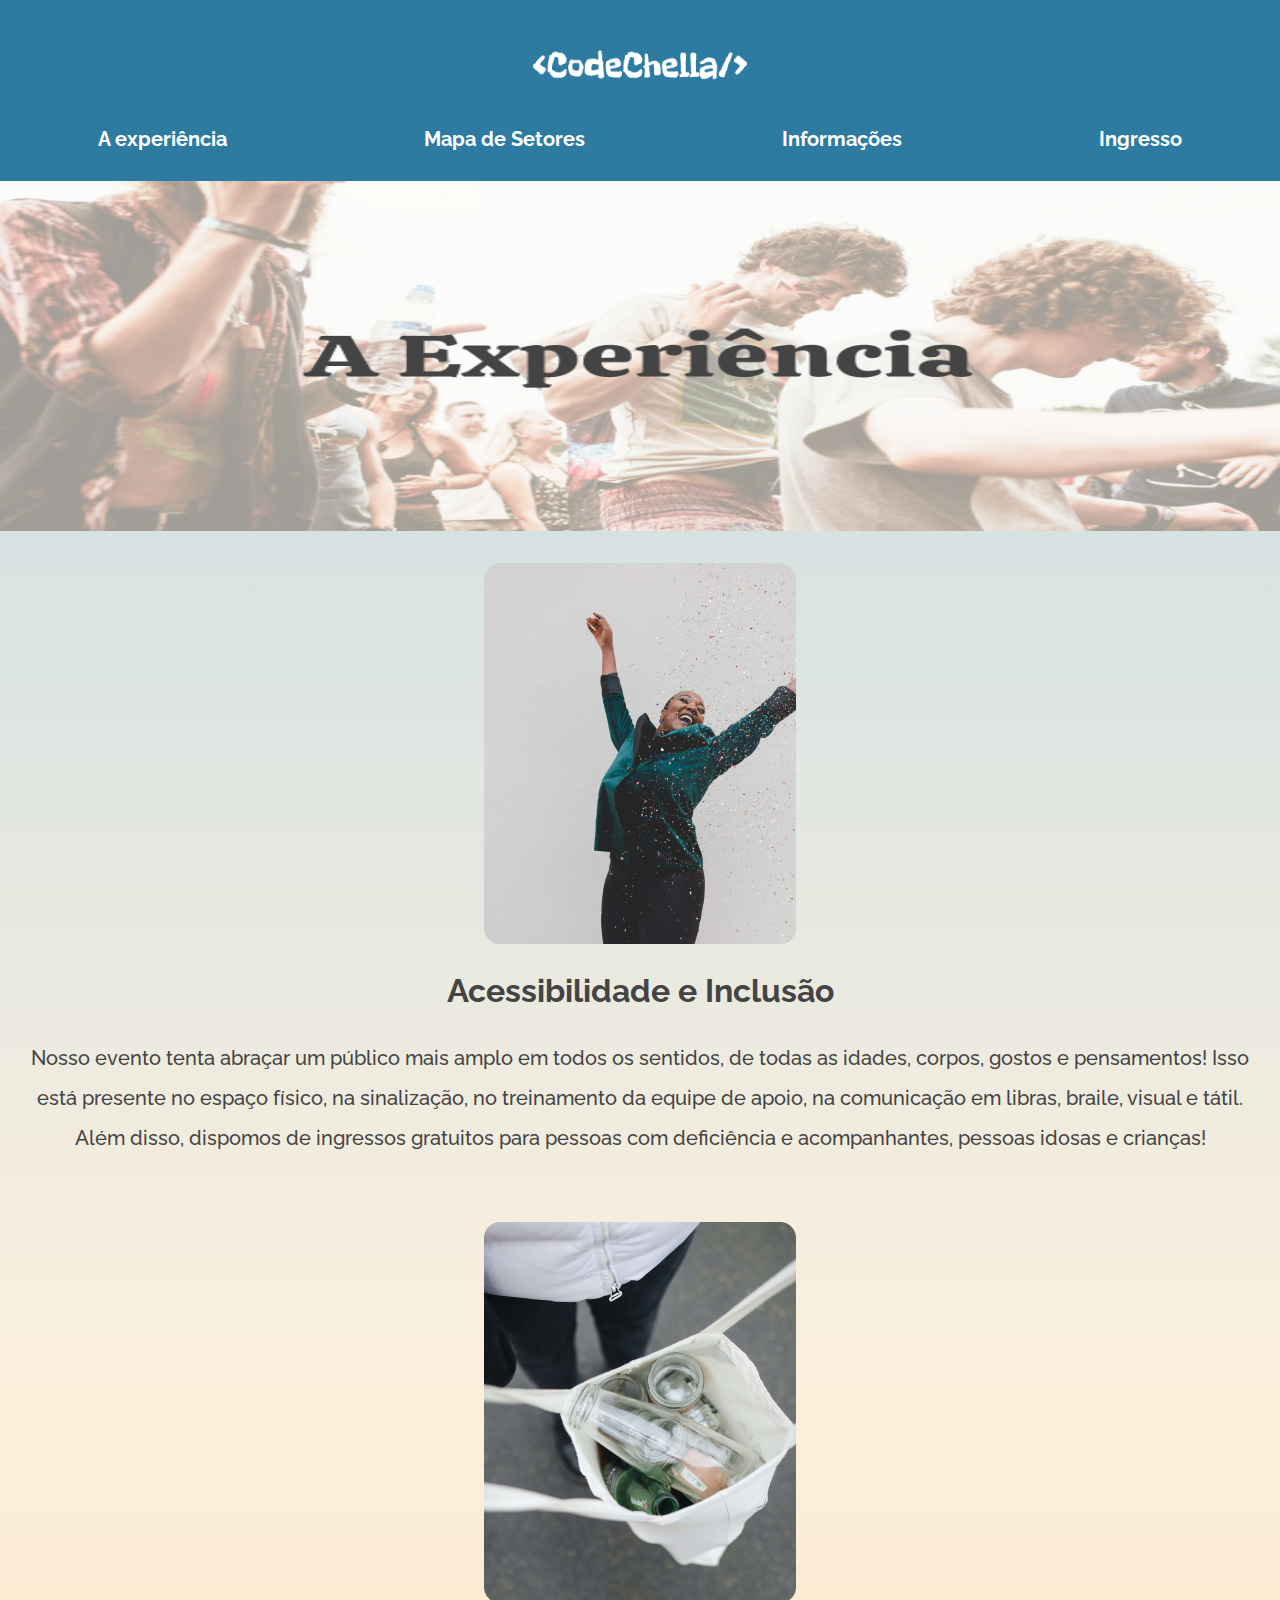
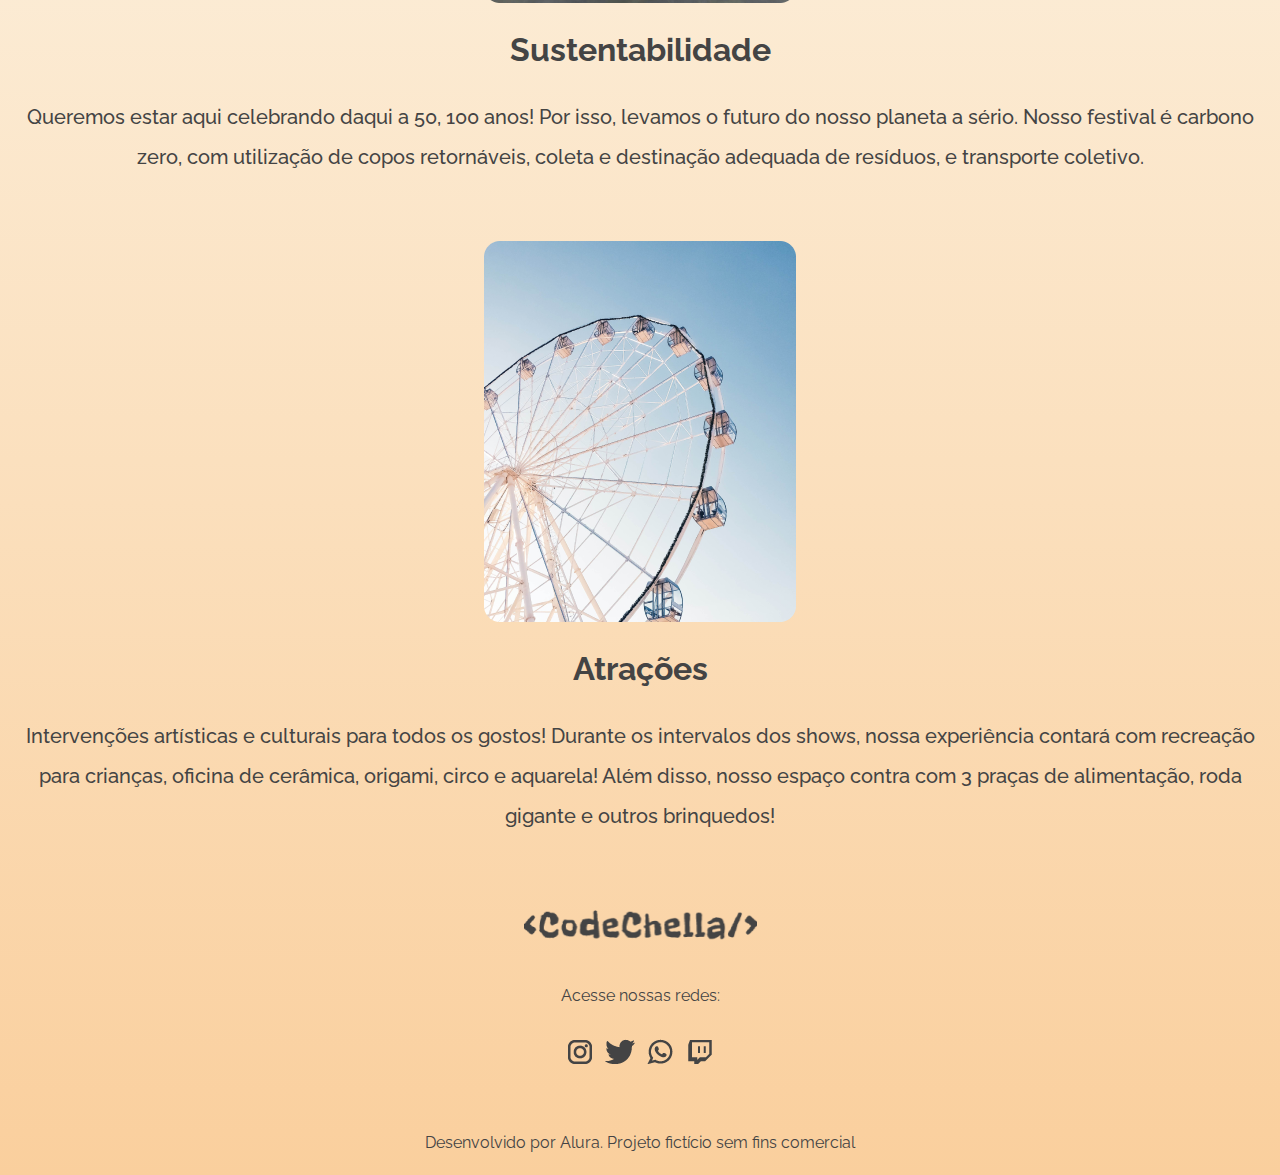
==== aexperiencia.html @ 099500cc "finaliza main mobile" ====
<!DOCTYPE html>
<html lang="pt-br">
  <head>
    <meta charset="UTF-8" />
    <meta http-equiv="X-UA-Compatible" content="IE=edge" />
    <meta name="viewport" content="width=device-width, initial-scale=1.0" />
    <link
      href="https://cdn.jsdelivr.net/npm/bootstrap@5.2.3/dist/css/bootstrap.min.css"
      rel="stylesheet"
      integrity="sha384-rbsA2VBKQhggwzxH7pPCaAqO46MgnOM80zW1RWuH61DGLwZJEdK2Kadq2F9CUG65"
      crossorigin="anonymous"
    />
    <link rel="preconnect" href="https://fonts.googleapis.com" />
    <link rel="preconnect" href="https://fonts.gstatic.com" crossorigin />
    <link
      href="https://fonts.googleapis.com/css2?family=Raleway:ital,wght@0,100;0,300;0,400;0,500;0,600;0,700;1,100&display=swap"
      rel="stylesheet"
    />
    <link rel="preconnect" href="https://fonts.googleapis.com" />
    <link rel="preconnect" href="https://fonts.gstatic.com" crossorigin />
    <link
      href="https://fonts.googleapis.com/css2?family=Calistoga&display=swap"
      rel="stylesheet"
    />
    <link rel="stylesheet" href="./Style/reset.css" />
    <link rel="stylesheet" href="./Style/aexperiencia.css" />

    <link
      rel="stylesheet"
      href="https://cdnjs.cloudflare.com/ajax/libs/font-awesome/4.7.0/css/font-awesome.min.css"
    />

    <title>CodeChella</title>
  </head>
  <body>
    <header class="cabecalho">
      <nav class="container">
        <img
          src="./img/Logo1 1.png"
          alt="Logo do CodeChella"
          class="cabecalho__logo"
        />
        <div class="btn-group hidden">
          <button
            type="button"
            class="btn btn-primary dropdown-toggle"
            data-bs-toggle="dropdown"
          >
            <img src="./img/menu.svg" alt="" />
          </button>
          <div class="dropdown-menu">
            <a href="#" class="dropdown-item">A experiência</a>
            <a href="#" class="dropdown-item">Mapa de Setores</a>
            <a href="#" class="dropdown-item">Informações</a>
            <a href="#" class="dropdown-item">Ingresso</a>
          </div>
        </div>
        <ul class="cabecalho__lista active">
          <li class="cabecalho_item">
            <a href="#" class="cabecalho__item-link">A experiência</a>
          </li>
          <li class="cabecalho_item">
            <a href="#" class="cabecalho__item-link">Mapa de Setores</a>
          </li>
          <li class="cabecalho_item">
            <a href="#" class="cabecalho__item-link">Informações</a>
          </li>
          <li class="cabecalho_item">
            <a href="#" class="cabecalho__item-link">Ingresso</a>
          </li>
        </ul>
      </nav>
    </header>
    <section class="banner">
      <span class="banner__imagem"
        ><img src="./img/A experiencia/bannerExperiencia.png" alt="" class="banner__imagem-real banner__imagem-real360" />
        <img src="./img/A experiencia/bannerExperiencia768.png" alt="" class="banner__imagem-real banner__imagem-real768" />
        <img src="./img/A experiencia/bannerExperiencia1440.png" alt="" class="banner__imagem-real banner__imagem-real1440" />

    </section>
    <main class="main">
      <div class="main__container">
        <img src="./img/A experiencia/mulherFeliz.png" alt="">
        <div class="main__texto">
          <h4 class="main__titulo">Acessibilidade e Inclusão</h4>
          <p class="main__conteudo">Nosso evento tenta abraçar um público mais amplo em todos os sentidos, de todas as idades, corpos, gostos e pensamentos!  Isso está presente no  espaço físico, na sinalização, no treinamento da equipe de apoio, na comunicação em libras, braile, visual e tátil. Além disso, dispomos de ingressos gratuitos para pessoas com deficiência e acompanhantes, pessoas idosas e crianças!</p>
        </div>
      </div>
      <div class="main__container">
        <img src="./img/A experiencia/sustentabilidade.png" alt="">
        <div class="main__texto">
          <h4 class="main__titulo">Sustentabilidade</h4>
          <p class="main__conteudo">Queremos estar aqui celebrando daqui a 50, 100 anos! Por isso, levamos o futuro do nosso planeta a sério. Nosso festival é carbono zero, com utilização de copos retornáveis, coleta e destinação adequada de resíduos, e transporte coletivo.</p>
        </div>
      </div>
      <div class="main__container">
        <img src="./img/A experiencia/rodagigante.png" alt="">
        <div class="main__texto">
          <h4 class="main__titulo">Atrações</h4>
          <p class="main__conteudo">Intervenções artísticas e culturais para todos os gostos! Durante os intervalos dos shows, nossa experiência contará com recreação para crianças, oficina de cerâmica, origami, circo e aquarela! Além disso, nosso espaço contra com 3 praças de alimentação, roda gigante e outros brinquedos!</p>
        </div>
      </div>
    </main>

    <footer class="rodape">
      <div class="rodape__container"> <img src="./img/Logo1 2.png" alt="logo" class="rodape__logo" />
      <p class="rodape__texto">Acesse nossas redes:
        <ul class="rodape__links">
          <li><a href=""><img src="./img/Ícones redes socias-16.svg" alt=""></a></li>
          <li><a href=""><img src="./img/Ícones redes socias-17.svg" alt=""></a></li>
          <li><a href=""><img src="./img/Ícones redes socias-18.svg" alt=""></a></li>
          <li><a href=""><img src="./img/Ícones redes socias-19.svg" alt=""></a></li>
        </ul>
      </p></div>
     
      <p class="rodape__desenvolvido">Desenvolvido por Alura. Projeto fictício sem fins comercial</p>
    </footer>
    <script
      src="https://cdn.jsdelivr.net/npm/bootstrap@5.2.3/dist/js/bootstrap.bundle.min.js"
      integrity="sha384-kenU1KFdBIe4zVF0s0G1M5b4hcpxyD9F7jL+jjXkk+Q2h455rYXK/7HAuoJl+0I4"
      crossorigin="anonymous"
    ></script>
  </body>
</html>
---- Style/aexperiencia.css ----
@import url("/Style/cabecalho.css");
@import url("/Style/rodape.css");
@import url("/Style/style.css");

body {
  font-family: "Raleway", sans-serif;
  color: var(--cinza);
}

.banner__imagem-real {
  opacity: 100%;
}

.banner__imagem-real768 {
  display: none;
}

.banner__imagem-real1440 {
  display: none;
}

.main__container {
  display: flex;
  flex-direction: column;
  padding: 32px 24px;
  justify-content: center;
  align-items: center;
  gap: 32px;
}

.main__texto {
  display: flex;
  flex-direction: column;
  gap: 32px;
  text-align: center;
}

.main__titulo {
  font-size: 32px;
  font-weight: 700;
  line-height: 30px;
}

.main__conteudo {
  font-weight: 500;
  font-size: 20px;
  line-height: 40px;
}
@media screen and (min-width: 768px) {
  .banner__imagem-real360 {
    display: none;
  }
  .banner__imagem-real768 {
    display: block;
  }
}

@media screen and (min-width: 1440px) {
  .banner__imagem-real360 {
    display: none;
  }
  .banner__imagem-real1440 {
    display: block;
  }
  .banner__imagem-real768 {
    display: none;
  }
}
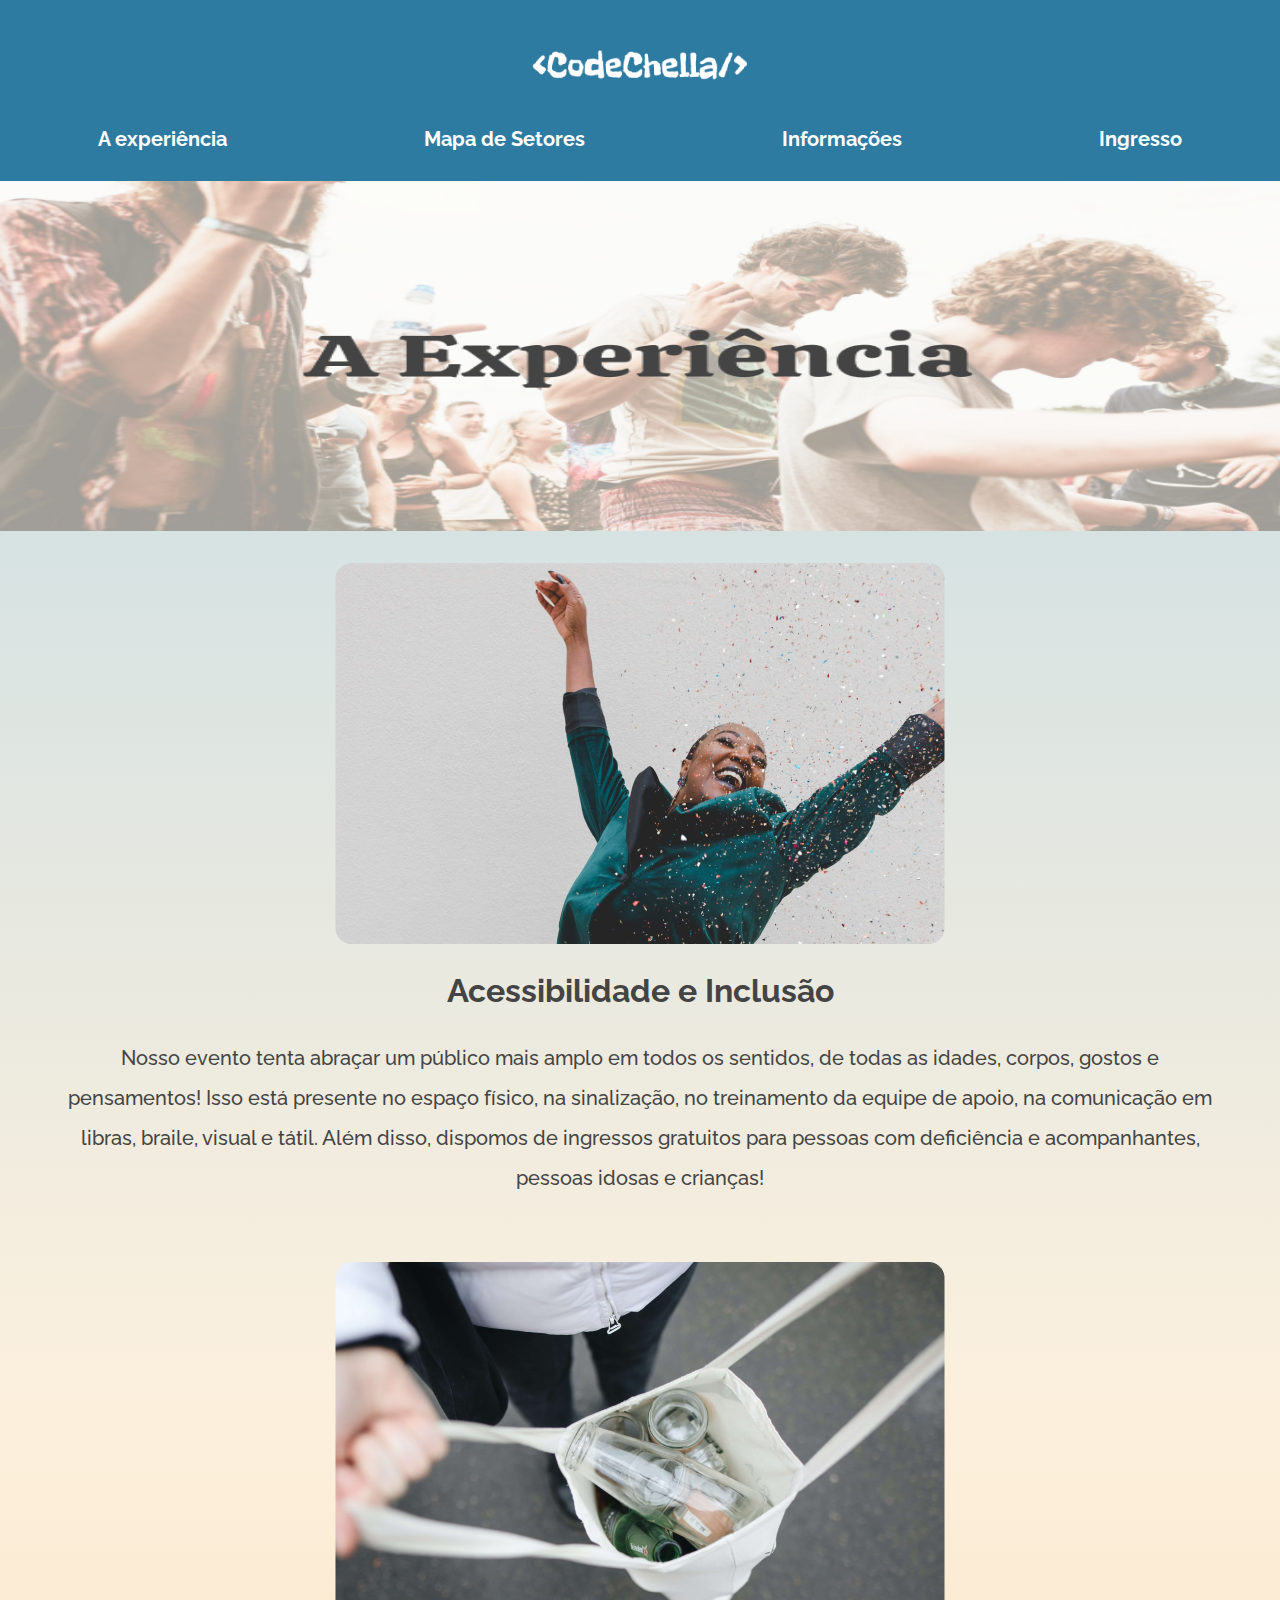
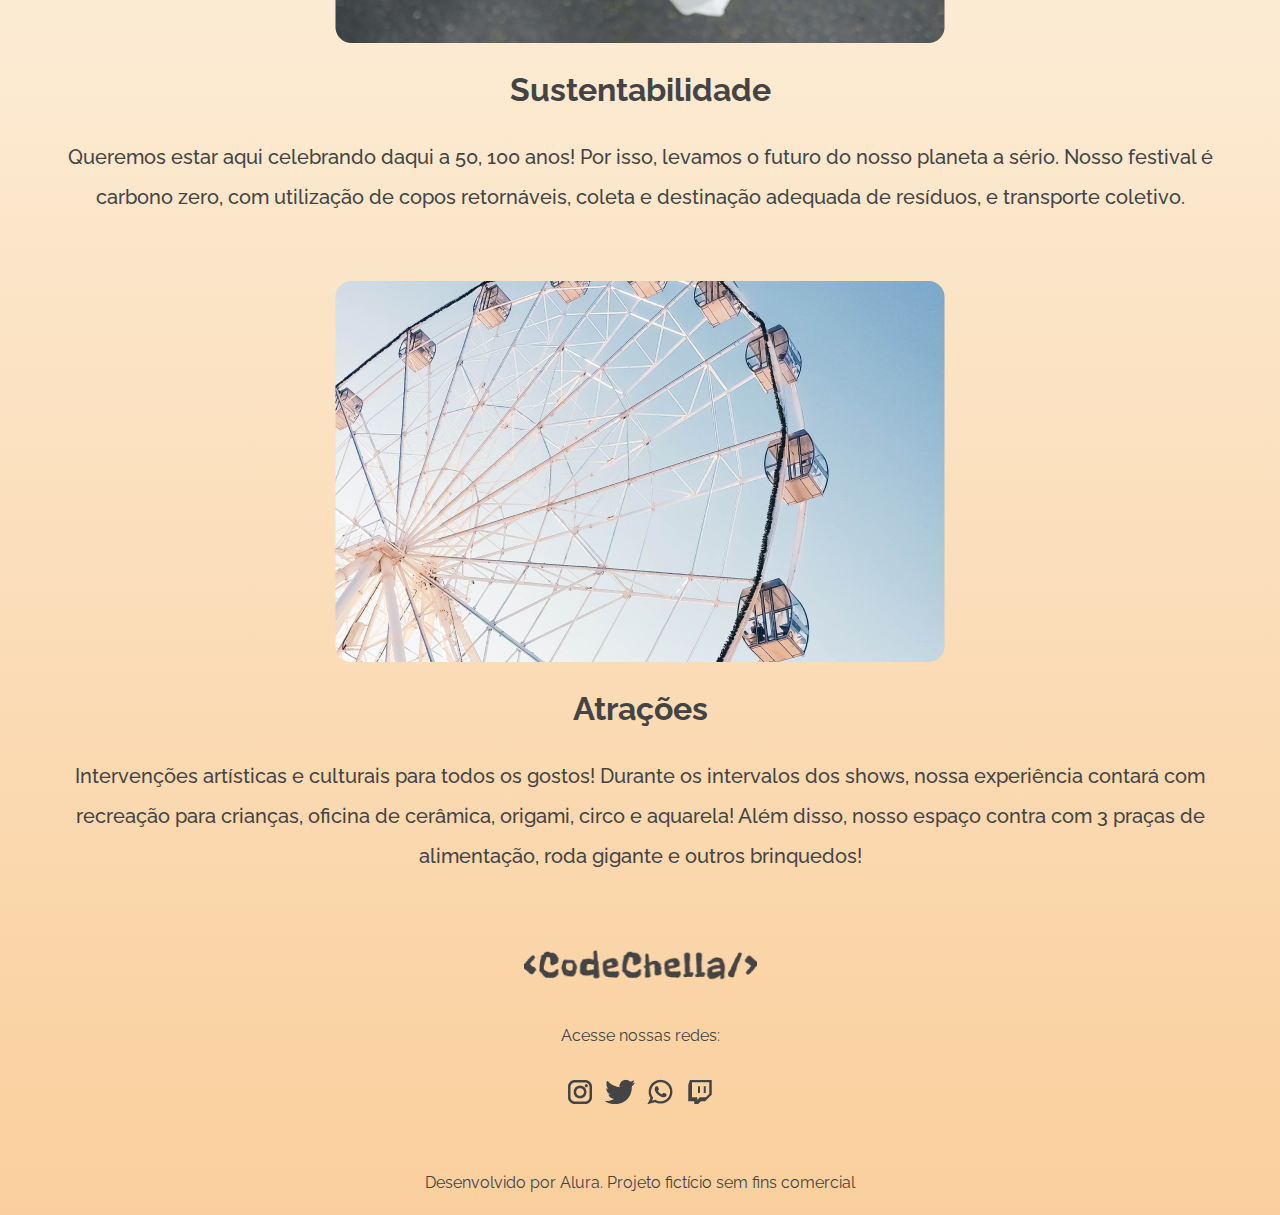
==== commit 43cc78dd: "finaliza a experiência" ====
--- a/aexperiencia.html
+++ b/aexperiencia.html
@@ -79,25 +79,28 @@
 
     </section>
     <main class="main">
-      <div class="main__container">
-        <img src="./img/A experiencia/mulherFeliz.png" alt="">
+      <div class="main__container main__container-esquerdo">
+        <img src="./img/A experiencia/mulherFeliz.png" alt="Mulher feliz jogando confete" class="main__img360">
+        <img src="./img/A experiencia/mulherfeliz768.png" alt="Mulher feliz jogando confete" class="main__img768">
         <div class="main__texto">
-          <h4 class="main__titulo">Acessibilidade e Inclusão</h4>
-          <p class="main__conteudo">Nosso evento tenta abraçar um público mais amplo em todos os sentidos, de todas as idades, corpos, gostos e pensamentos!  Isso está presente no  espaço físico, na sinalização, no treinamento da equipe de apoio, na comunicação em libras, braile, visual e tátil. Além disso, dispomos de ingressos gratuitos para pessoas com deficiência e acompanhantes, pessoas idosas e crianças!</p>
+          <h4 class="main__titulo main__titulo-esquerdo">Acessibilidade e Inclusão</h4>
+          <p class="main__conteudo main__conteudo-esquerdo">Nosso evento tenta abraçar um público mais amplo em todos os sentidos, de todas as idades, corpos, gostos e pensamentos!  Isso está presente no  espaço físico, na sinalização, no treinamento da equipe de apoio, na comunicação em libras, braile, visual e tátil. Além disso, dispomos de ingressos gratuitos para pessoas com deficiência e acompanhantes, pessoas idosas e crianças!</p>
         </div>
       </div>
-      <div class="main__container">
-        <img src="./img/A experiencia/sustentabilidade.png" alt="">
+      <div class="main__container main__container-direito">
+        <img src="./img/A experiencia/sustentabilidade.png" alt="Imagem de uma ecobag com garrafas de vidro" class="main__img360">
+        <img src="./img/A experiencia/sustentabilidade768.png" alt="Imagem de uma ecobag com garrafas de vidro" class="main__img768">
         <div class="main__texto">
-          <h4 class="main__titulo">Sustentabilidade</h4>
-          <p class="main__conteudo">Queremos estar aqui celebrando daqui a 50, 100 anos! Por isso, levamos o futuro do nosso planeta a sério. Nosso festival é carbono zero, com utilização de copos retornáveis, coleta e destinação adequada de resíduos, e transporte coletivo.</p>
+          <h4 class="main__titulo main__titulo-direito">Sustentabilidade</h4>
+          <p class="main__conteudo main__conteudo-direito">Queremos estar aqui celebrando daqui a 50, 100 anos! Por isso, levamos o futuro do nosso planeta a sério. Nosso festival é carbono zero, com utilização de copos retornáveis, coleta e destinação adequada de resíduos, e transporte coletivo.</p>
         </div>
       </div>
-      <div class="main__container">
-        <img src="./img/A experiencia/rodagigante.png" alt="">
+      <div class="main__container main__container-esquerdo">
+        <img src="./img/A experiencia/rodagigante.png" alt="Imagem de uma roda gigante" class="main__img360">
+        <img src="./img/A experiencia/rodagigante768.png" alt="Imagem de uma roda gigante" class="main__img768">
         <div class="main__texto">
-          <h4 class="main__titulo">Atrações</h4>
-          <p class="main__conteudo">Intervenções artísticas e culturais para todos os gostos! Durante os intervalos dos shows, nossa experiência contará com recreação para crianças, oficina de cerâmica, origami, circo e aquarela! Além disso, nosso espaço contra com 3 praças de alimentação, roda gigante e outros brinquedos!</p>
+          <h4 class="main__titulo main__titulo-esquerdo">Atrações</h4>
+          <p class="main__conteudo main__conteudo-esquerdo">Intervenções artísticas e culturais para todos os gostos! Durante os intervalos dos shows, nossa experiência contará com recreação para crianças, oficina de cerâmica, origami, circo e aquarela! Além disso, nosso espaço contra com 3 praças de alimentação, roda gigante e outros brinquedos!</p>
         </div>
       </div>
     </main>
--- a/Style/aexperiencia.css
+++ b/Style/aexperiencia.css
@@ -27,6 +27,9 @@
   align-items: center;
   gap: 32px;
 }
+.main__img768 {
+  display: none;
+}
 
 .main__texto {
   display: flex;
@@ -53,6 +56,17 @@
   .banner__imagem-real768 {
     display: block;
   }
+  .main__container {
+    padding: 32px 60px 32px 60px;
+  }
+
+  .main__img360 {
+    display: none;
+  }
+
+  .main__img768 {
+    display: block;
+  }
 }
 
 @media screen and (min-width: 1440px) {
@@ -65,4 +79,23 @@
   .banner__imagem-real768 {
     display: none;
   }
+
+  .main__container {
+    flex-direction: row;
+    padding: 64px 120px 64px 120px;
+  }
+
+  .main__container-direito {
+    flex-direction: row-reverse;
+  }
+
+  .main__titulo-esquerdo,
+  .main__conteudo-esquerdo {
+    text-align: left;
+  }
+
+  .main__titulo-direito,
+  .main__conteudo-direito {
+    text-align: right;
+  }
 }
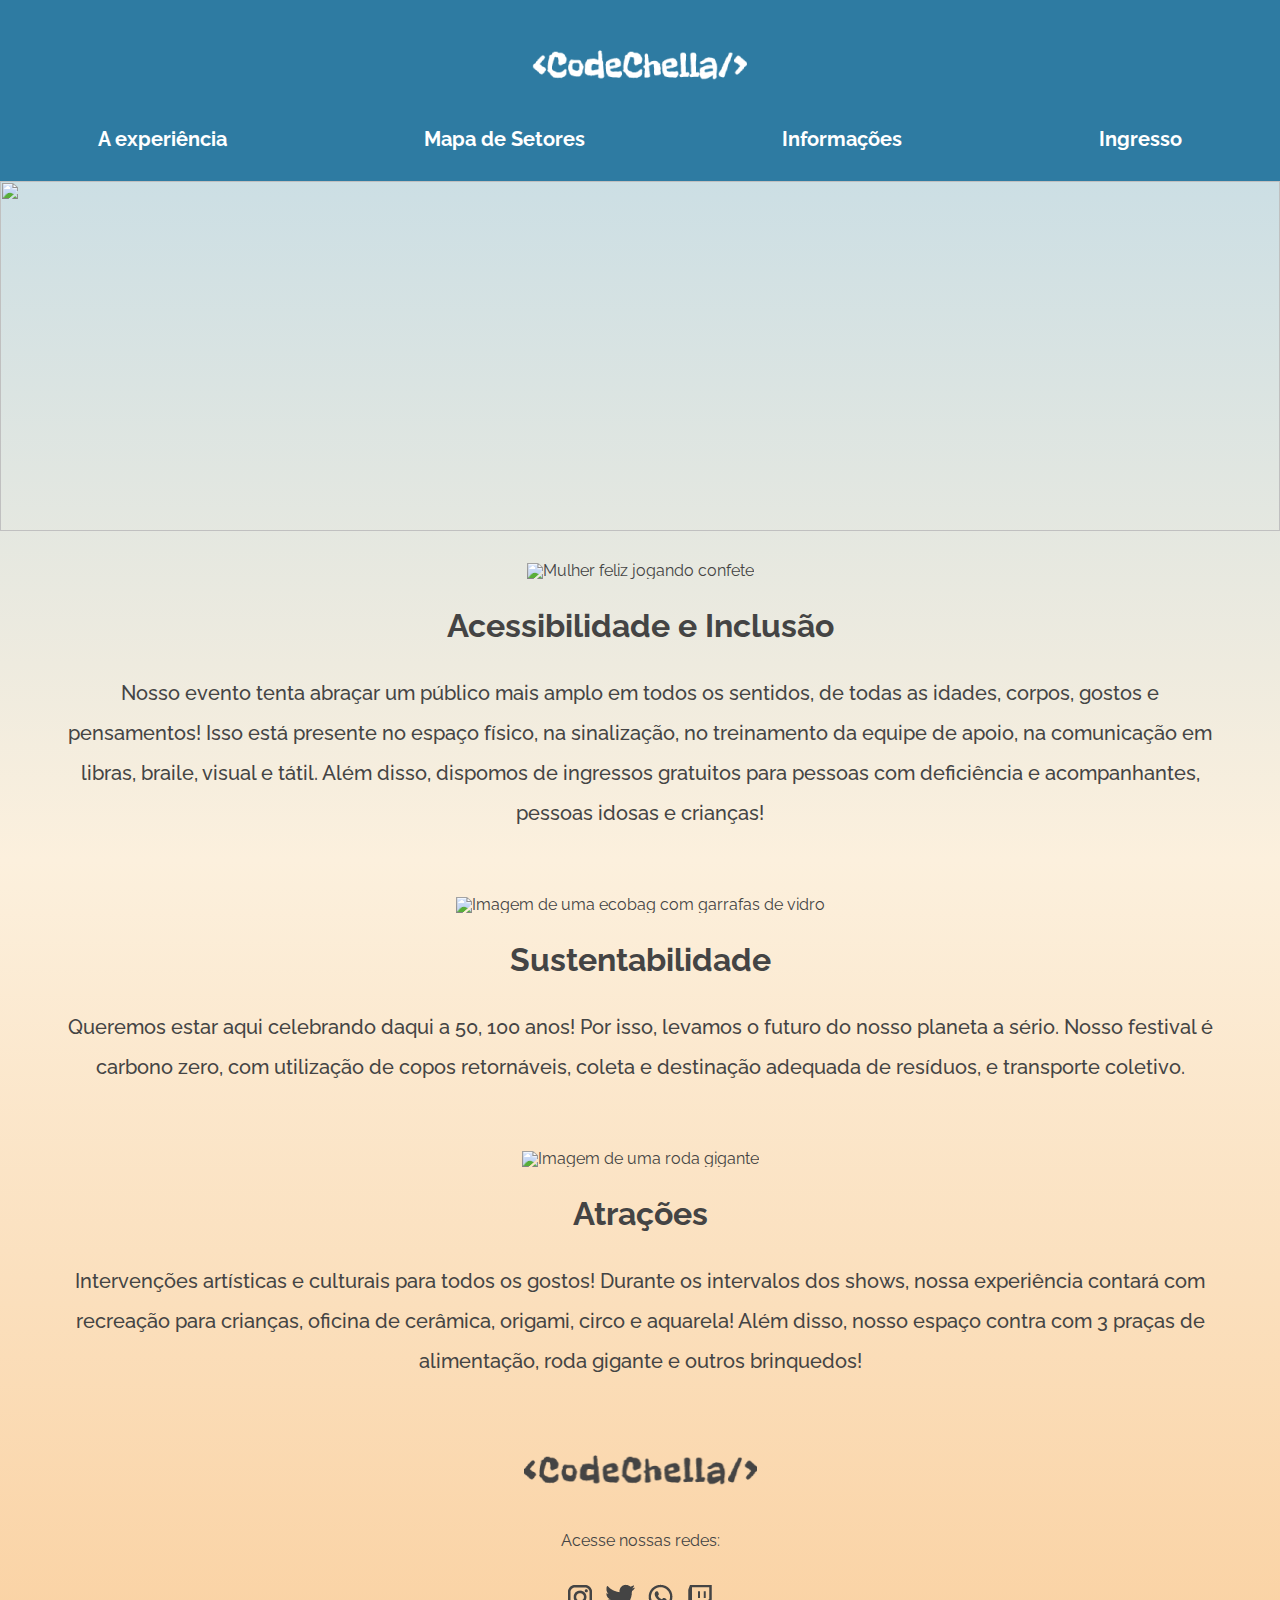
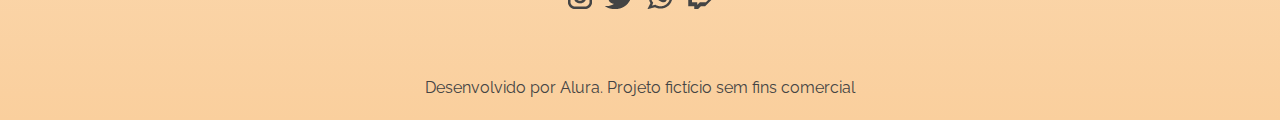
==== commit 5ce5d5a5: "finaliza mapa de setores mobile" ====
--- a/aexperiencia.html
+++ b/aexperiencia.html
@@ -80,24 +80,24 @@
     </section>
     <main class="main">
       <div class="main__container main__container-esquerdo">
-        <img src="./img/A experiencia/mulherFeliz.png" alt="Mulher feliz jogando confete" class="main__img360">
-        <img src="./img/A experiencia/mulherfeliz768.png" alt="Mulher feliz jogando confete" class="main__img768">
+        <img src="./img/A experiencia/mulherFeliz.png" alt="Mulher feliz jogando confete" class="main__img360 main__img">
+        <img src="./img/A experiencia/mulherfeliz768.png" alt="Mulher feliz jogando confete" class="main__img768 main__img">
         <div class="main__texto">
           <h4 class="main__titulo main__titulo-esquerdo">Acessibilidade e Inclusão</h4>
           <p class="main__conteudo main__conteudo-esquerdo">Nosso evento tenta abraçar um público mais amplo em todos os sentidos, de todas as idades, corpos, gostos e pensamentos!  Isso está presente no  espaço físico, na sinalização, no treinamento da equipe de apoio, na comunicação em libras, braile, visual e tátil. Além disso, dispomos de ingressos gratuitos para pessoas com deficiência e acompanhantes, pessoas idosas e crianças!</p>
         </div>
       </div>
       <div class="main__container main__container-direito">
-        <img src="./img/A experiencia/sustentabilidade.png" alt="Imagem de uma ecobag com garrafas de vidro" class="main__img360">
-        <img src="./img/A experiencia/sustentabilidade768.png" alt="Imagem de uma ecobag com garrafas de vidro" class="main__img768">
+        <img src="./img/A experiencia/sustentabilidade.png" alt="Imagem de uma ecobag com garrafas de vidro" class="main__img360 main__img">
+        <img src="./img/A experiencia/sustentabilidade768.png" alt="Imagem de uma ecobag com garrafas de vidro" class="main__img768 main__img">
         <div class="main__texto">
           <h4 class="main__titulo main__titulo-direito">Sustentabilidade</h4>
           <p class="main__conteudo main__conteudo-direito">Queremos estar aqui celebrando daqui a 50, 100 anos! Por isso, levamos o futuro do nosso planeta a sério. Nosso festival é carbono zero, com utilização de copos retornáveis, coleta e destinação adequada de resíduos, e transporte coletivo.</p>
         </div>
       </div>
       <div class="main__container main__container-esquerdo">
-        <img src="./img/A experiencia/rodagigante.png" alt="Imagem de uma roda gigante" class="main__img360">
-        <img src="./img/A experiencia/rodagigante768.png" alt="Imagem de uma roda gigante" class="main__img768">
+        <img src="./img/A experiencia/rodagigante.png" alt="Imagem de uma roda gigante" class="main__img360 main__img">
+        <img src="./img/A experiencia/rodagigante768.png" alt="Imagem de uma roda gigante" class="main__img768 main__img">
         <div class="main__texto">
           <h4 class="main__titulo main__titulo-esquerdo">Atrações</h4>
           <p class="main__conteudo main__conteudo-esquerdo">Intervenções artísticas e culturais para todos os gostos! Durante os intervalos dos shows, nossa experiência contará com recreação para crianças, oficina de cerâmica, origami, circo e aquarela! Além disso, nosso espaço contra com 3 praças de alimentação, roda gigante e outros brinquedos!</p>
--- a/Style/aexperiencia.css
+++ b/Style/aexperiencia.css
@@ -26,6 +26,10 @@
   justify-content: center;
   align-items: center;
   gap: 32px;
+}
+
+.main__img {
+  border: 16px;
 }
 .main__img768 {
   display: none;
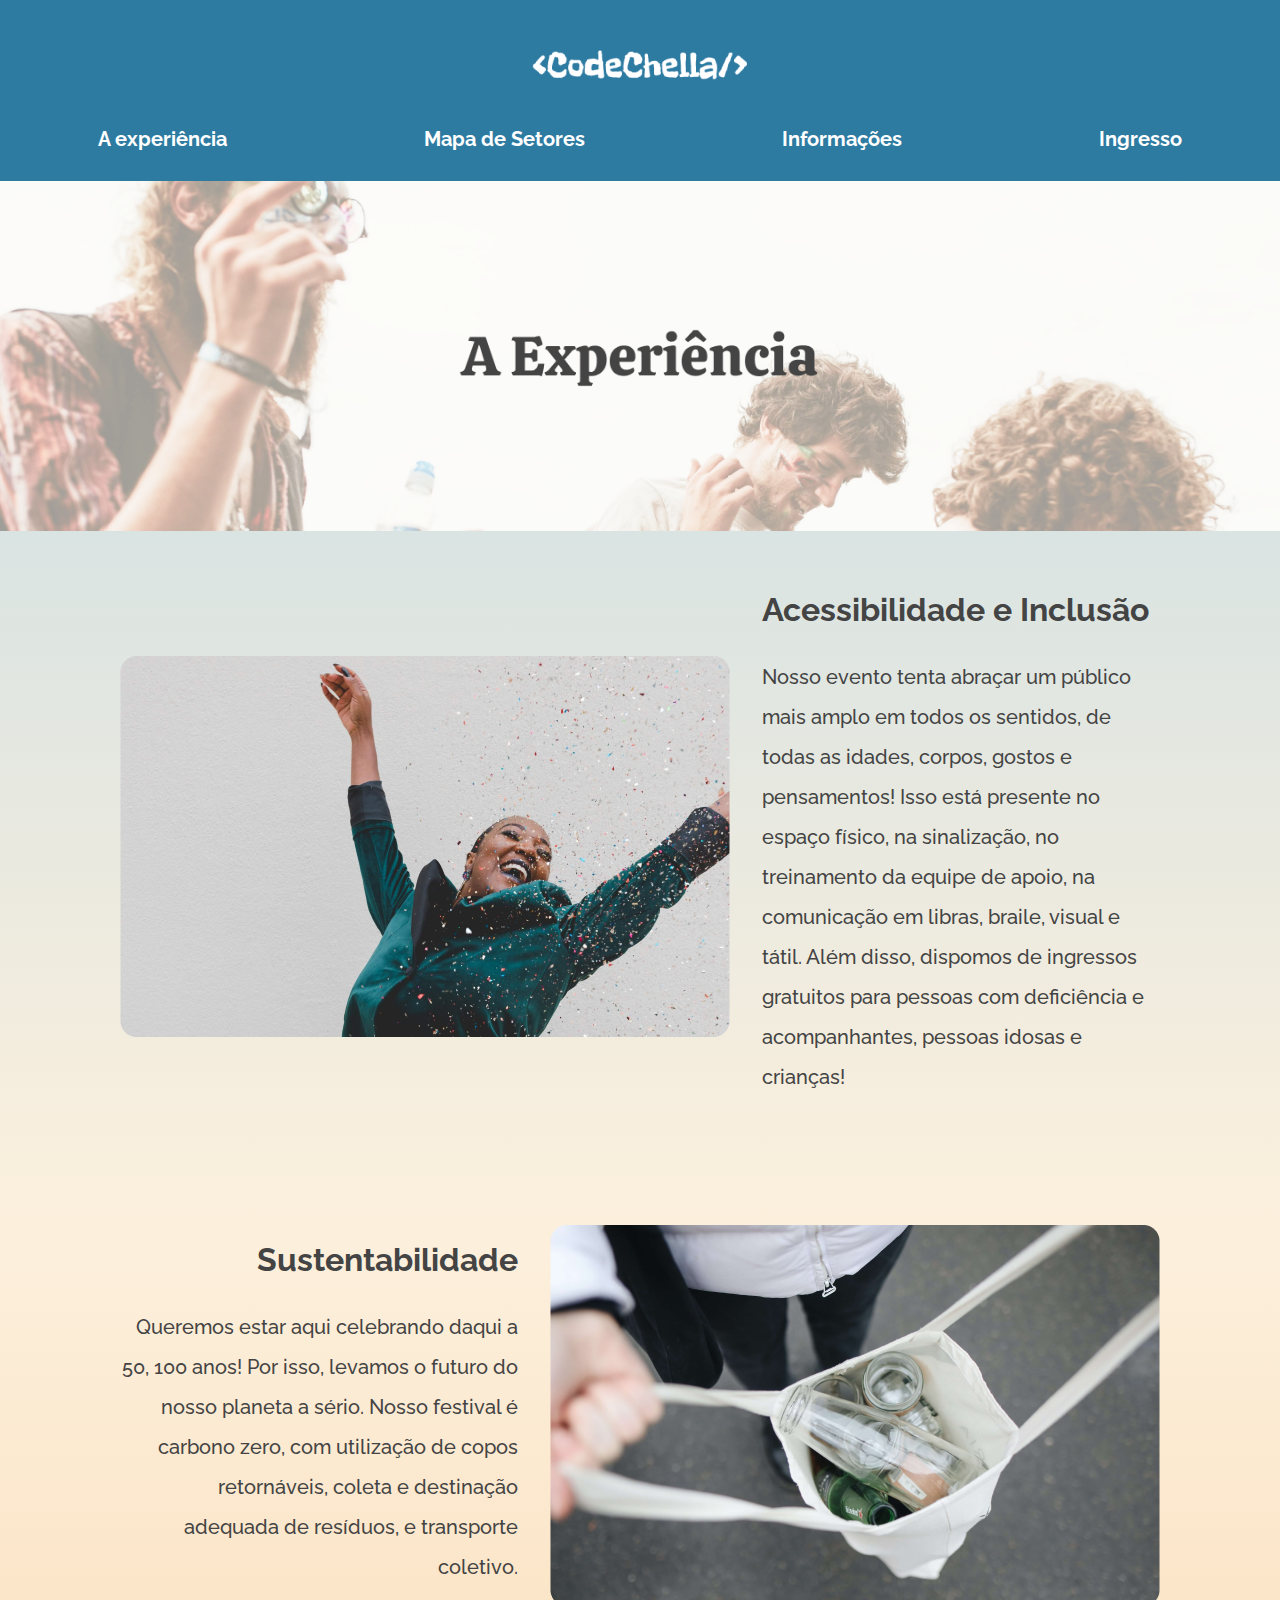
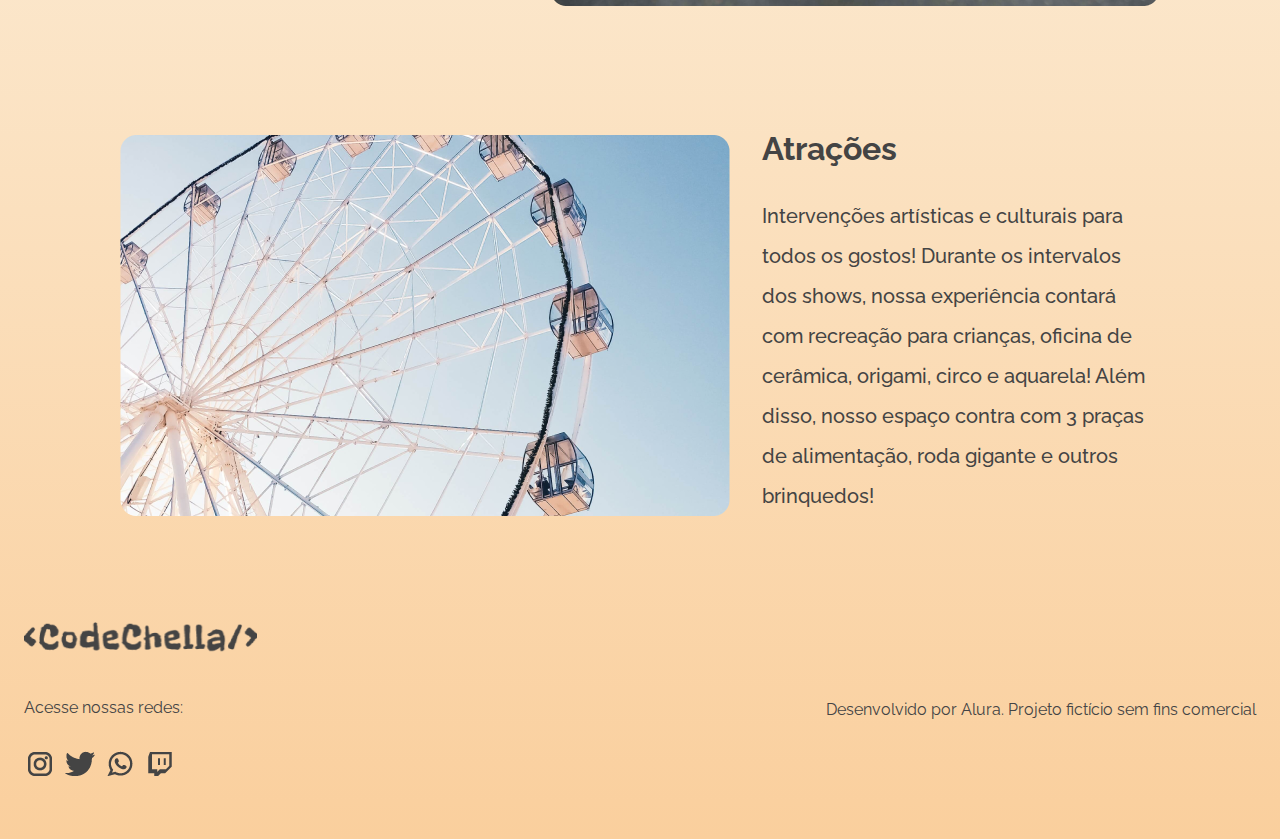
==== commit 54205edf: "corrige imagem e botão" ====
--- a/aexperiencia.html
+++ b/aexperiencia.html
@@ -73,31 +73,31 @@
     </header>
     <section class="banner">
       <span class="banner__imagem"
-        ><img src="./img/A experiencia/bannerExperiencia.png" alt="" class="banner__imagem-real banner__imagem-real360" />
-        <img src="./img/A experiencia/bannerExperiencia768.png" alt="" class="banner__imagem-real banner__imagem-real768" />
-        <img src="./img/A experiencia/bannerExperiencia1440.png" alt="" class="banner__imagem-real banner__imagem-real1440" />
+        ><img src="./img/AExperiencia/bannerExperiencia.png" alt="" class="banner__imagem-real banner__imagem-real360" />
+        <img src="./img/AExperiencia/bannerExperiencia768.png" alt="" class="banner__imagem-real banner__imagem-real768" />
+        <img src="./img/AExperiencia/bannerExperiencia1440.png" alt="" class="banner__imagem-real banner__imagem-real1440" />
 
     </section>
     <main class="main">
       <div class="main__container main__container-esquerdo">
-        <img src="./img/A experiencia/mulherFeliz.png" alt="Mulher feliz jogando confete" class="main__img360 main__img">
-        <img src="./img/A experiencia/mulherfeliz768.png" alt="Mulher feliz jogando confete" class="main__img768 main__img">
+        <img src="./img/AExperiencia/mulherFeliz.png" alt="Mulher feliz jogando confete" class="main__img360 main__img">
+        <img src="./img/AExperiencia/mulherfeliz768.png" alt="Mulher feliz jogando confete" class="main__img768 main__img">
         <div class="main__texto">
           <h4 class="main__titulo main__titulo-esquerdo">Acessibilidade e Inclusão</h4>
           <p class="main__conteudo main__conteudo-esquerdo">Nosso evento tenta abraçar um público mais amplo em todos os sentidos, de todas as idades, corpos, gostos e pensamentos!  Isso está presente no  espaço físico, na sinalização, no treinamento da equipe de apoio, na comunicação em libras, braile, visual e tátil. Além disso, dispomos de ingressos gratuitos para pessoas com deficiência e acompanhantes, pessoas idosas e crianças!</p>
         </div>
       </div>
       <div class="main__container main__container-direito">
-        <img src="./img/A experiencia/sustentabilidade.png" alt="Imagem de uma ecobag com garrafas de vidro" class="main__img360 main__img">
-        <img src="./img/A experiencia/sustentabilidade768.png" alt="Imagem de uma ecobag com garrafas de vidro" class="main__img768 main__img">
+        <img src="./img/AExperiencia/sustentabilidade.png" alt="Imagem de uma ecobag com garrafas de vidro" class="main__img360 main__img">
+        <img src="./img/AExperiencia/sustentabilidade768.png" alt="Imagem de uma ecobag com garrafas de vidro" class="main__img768 main__img">
         <div class="main__texto">
           <h4 class="main__titulo main__titulo-direito">Sustentabilidade</h4>
           <p class="main__conteudo main__conteudo-direito">Queremos estar aqui celebrando daqui a 50, 100 anos! Por isso, levamos o futuro do nosso planeta a sério. Nosso festival é carbono zero, com utilização de copos retornáveis, coleta e destinação adequada de resíduos, e transporte coletivo.</p>
         </div>
       </div>
       <div class="main__container main__container-esquerdo">
-        <img src="./img/A experiencia/rodagigante.png" alt="Imagem de uma roda gigante" class="main__img360 main__img">
-        <img src="./img/A experiencia/rodagigante768.png" alt="Imagem de uma roda gigante" class="main__img768 main__img">
+        <img src="./img/AExperiencia/rodagigante.png" alt="Imagem de uma roda gigante" class="main__img360 main__img">
+        <img src="./img/AExperiencia/rodagigante768.png" alt="Imagem de uma roda gigante" class="main__img768 main__img">
         <div class="main__texto">
           <h4 class="main__titulo main__titulo-esquerdo">Atrações</h4>
           <p class="main__conteudo main__conteudo-esquerdo">Intervenções artísticas e culturais para todos os gostos! Durante os intervalos dos shows, nossa experiência contará com recreação para crianças, oficina de cerâmica, origami, circo e aquarela! Além disso, nosso espaço contra com 3 praças de alimentação, roda gigante e outros brinquedos!</p>
--- a/Style/aexperiencia.css
+++ b/Style/aexperiencia.css
@@ -9,6 +9,7 @@
 
 .banner__imagem-real {
   opacity: 100%;
+  width: 100vw;
 }
 
 .banner__imagem-real768 {
@@ -73,7 +74,7 @@
   }
 }
 
-@media screen and (min-width: 1440px) {
+@media screen and (min-width: 1280px) {
   .banner__imagem-real360 {
     display: none;
   }
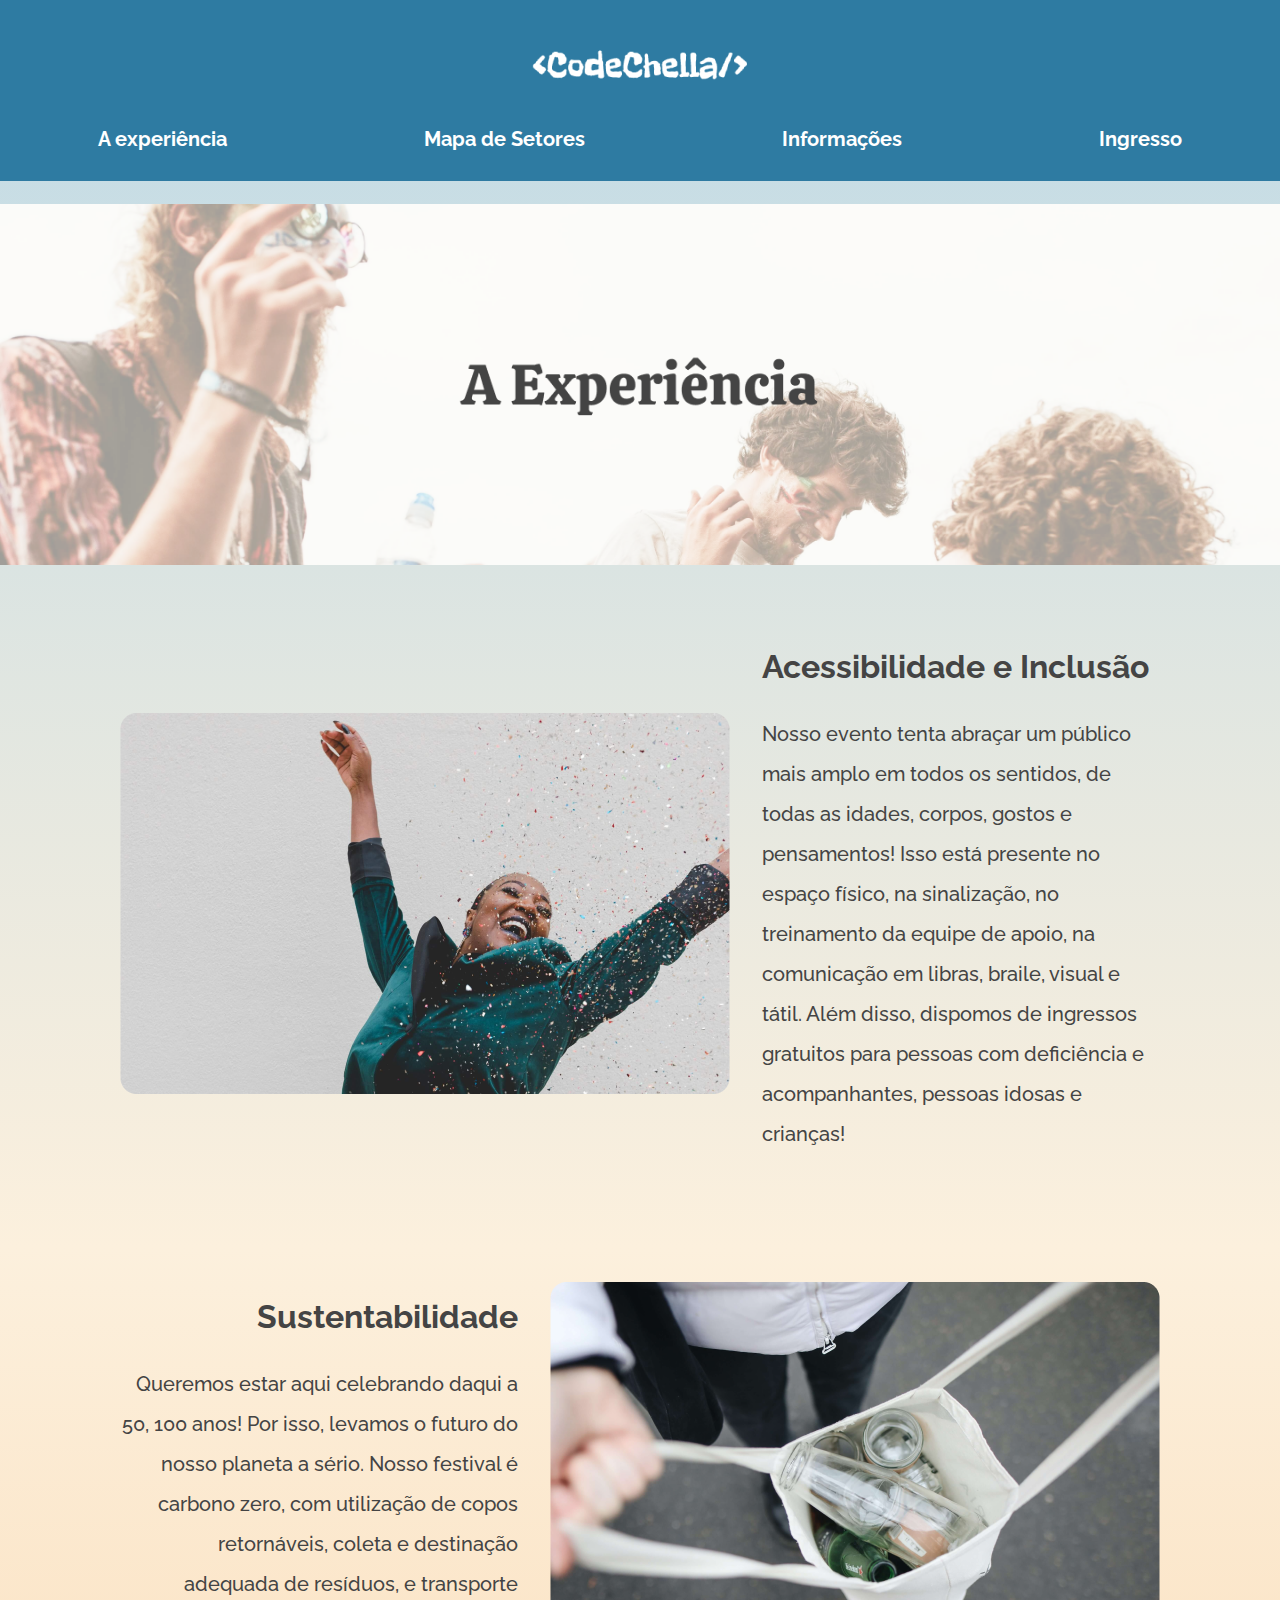
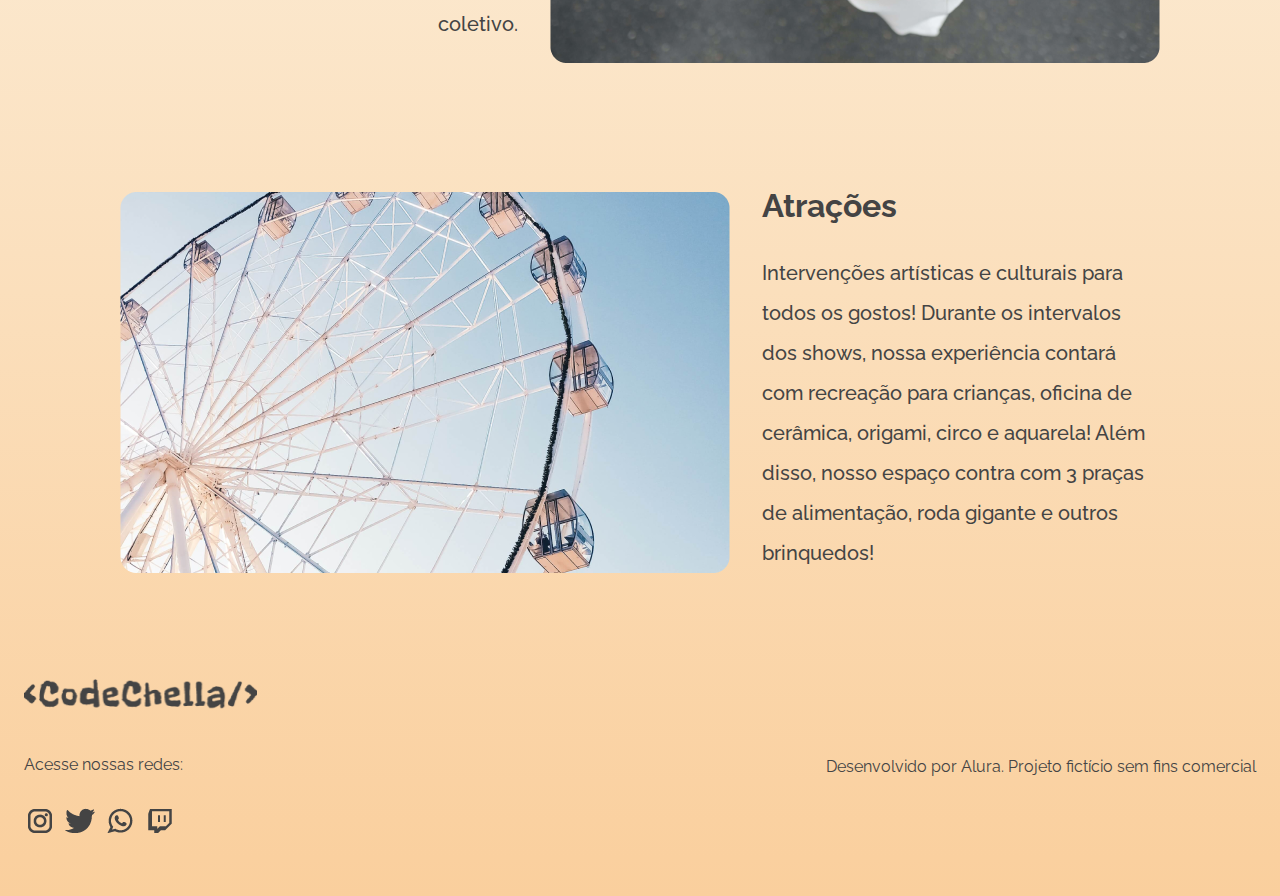
==== commit 5c0fa892: "corrige banner" ====
--- a/aexperiencia.html
+++ b/aexperiencia.html
@@ -35,11 +35,12 @@
   <body>
     <header class="cabecalho">
       <nav class="container">
-        <img
+        <a href="index.html"><img
           src="./img/Logo1 1.png"
           alt="Logo do CodeChella"
           class="cabecalho__logo"
-        />
+        /></a>
+        
         <div class="btn-group hidden">
           <button
             type="button"
@@ -49,18 +50,18 @@
             <img src="./img/menu.svg" alt="" />
           </button>
           <div class="dropdown-menu">
-            <a href="#" class="dropdown-item">A experiência</a>
-            <a href="#" class="dropdown-item">Mapa de Setores</a>
+            <a href="aexperiencia.html" class="dropdown-item">A experiência</a>
+            <a href="mapadesetores.html" class="dropdown-item">Mapa de Setores</a>
             <a href="#" class="dropdown-item">Informações</a>
             <a href="#" class="dropdown-item">Ingresso</a>
           </div>
         </div>
         <ul class="cabecalho__lista active">
           <li class="cabecalho_item">
-            <a href="#" class="cabecalho__item-link">A experiência</a>
+            <a href="aexperiencia.html" class="cabecalho__item-link">A experiência</a>
           </li>
           <li class="cabecalho_item">
-            <a href="#" class="cabecalho__item-link">Mapa de Setores</a>
+            <a href="mapadesetores.html" class="cabecalho__item-link">Mapa de Setores</a>
           </li>
           <li class="cabecalho_item">
             <a href="#" class="cabecalho__item-link">Informações</a>
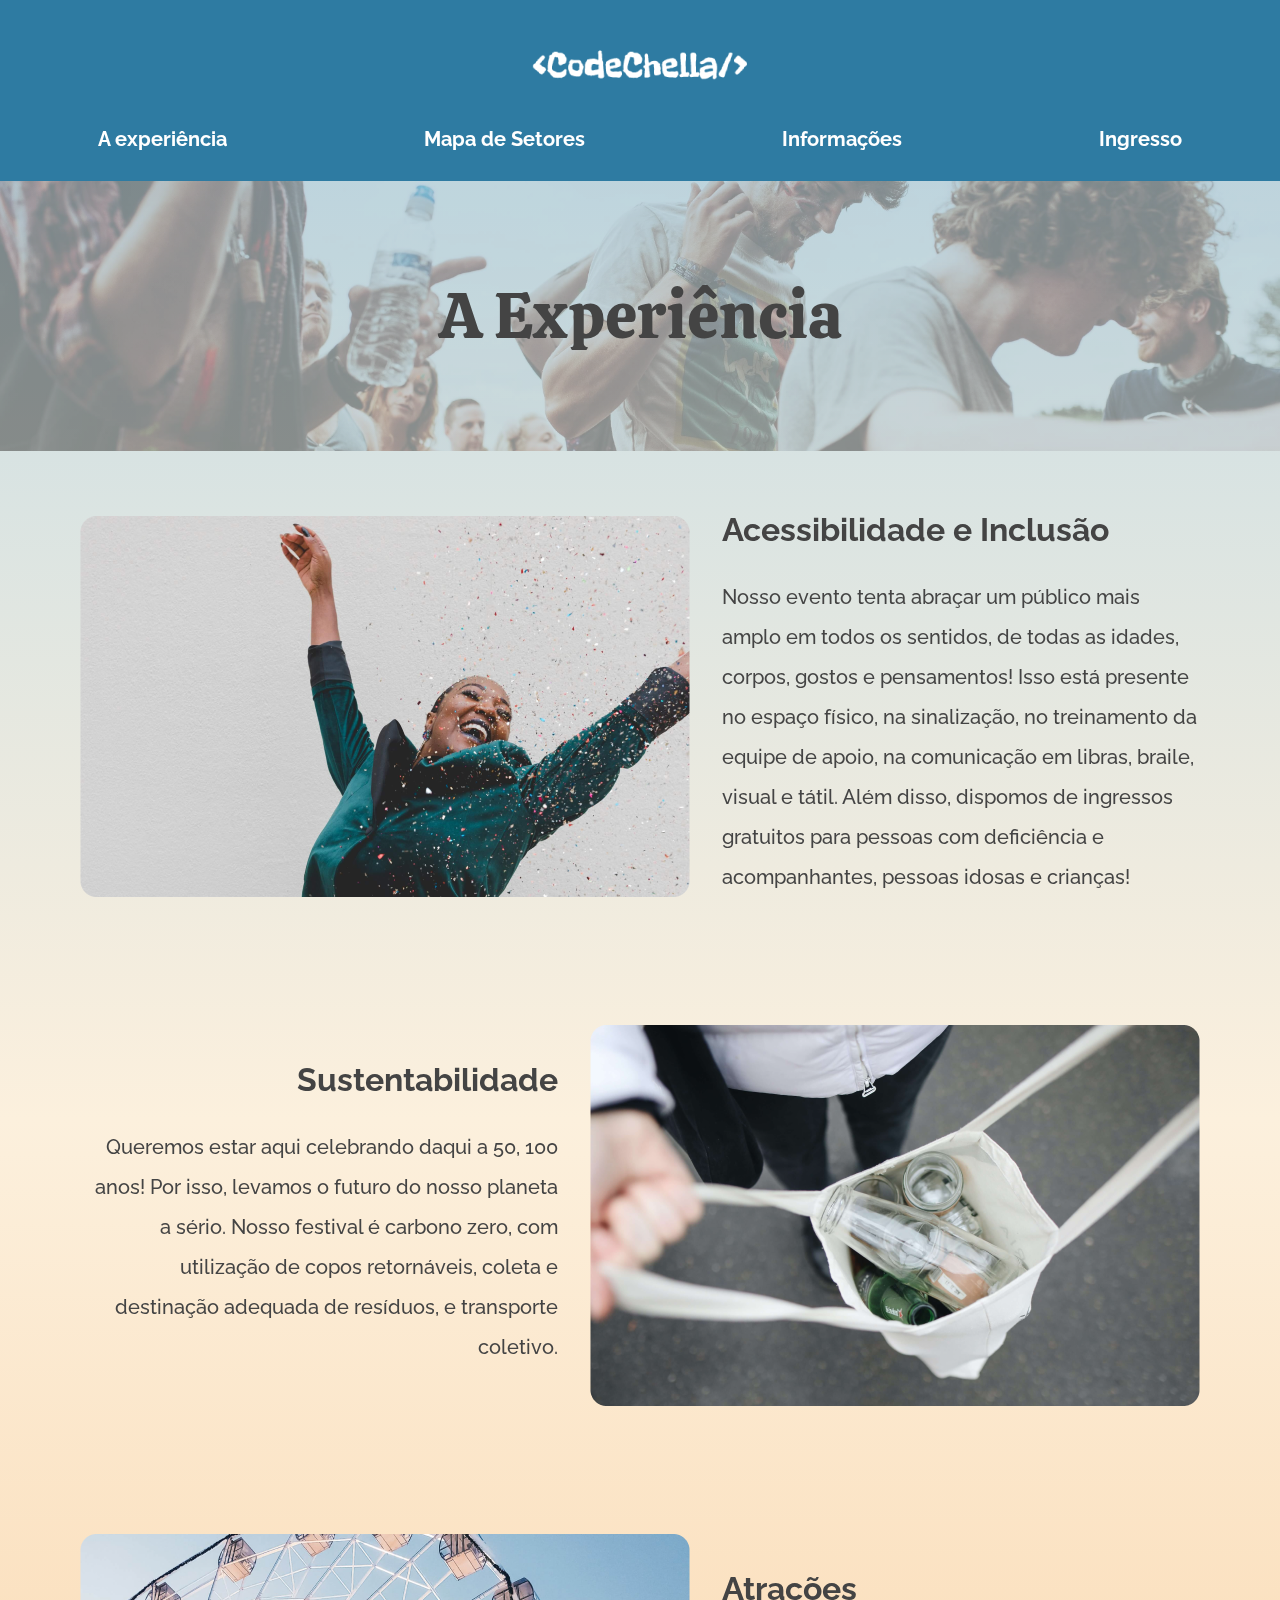
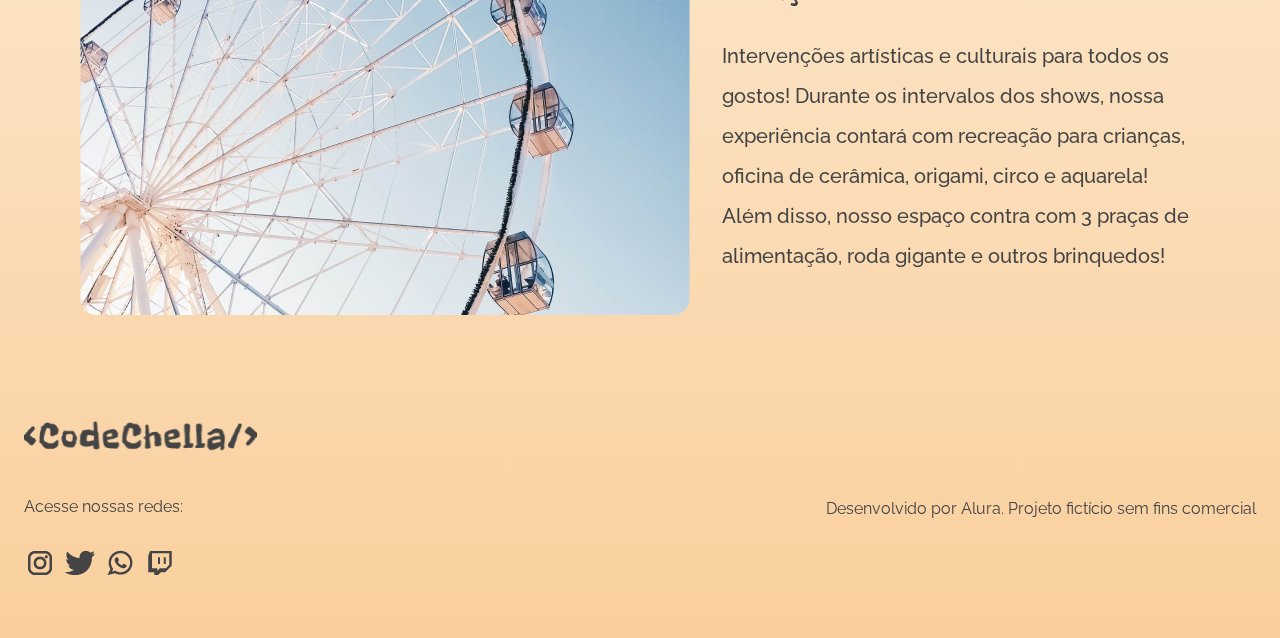
==== commit de386b3c: "corrige banner experiencia" ====
--- a/aexperiencia.html
+++ b/aexperiencia.html
@@ -72,11 +72,13 @@
         </ul>
       </nav>
     </header>
-    <section class="banner">
-      <span class="banner__imagem"
+    <section class="bannerexperiencia">
+      <div class="bannerexperiencia__img" aria-label="Grupo de rapazes dançando"></div>
+      <h1 class="bannerexperiencia_titulo">A Experiência</h1>
+      <!-- <span class="banner__imagem"
         ><img src="./img/AExperiencia/bannerExperiencia.png" alt="" class="banner__imagem-real banner__imagem-real360" />
         <img src="./img/AExperiencia/bannerExperiencia768.png" alt="" class="banner__imagem-real banner__imagem-real768" />
-        <img src="./img/AExperiencia/bannerExperiencia1440.png" alt="" class="banner__imagem-real banner__imagem-real1440" />
+        <img src="./img/AExperiencia/bannerExperiencia1440.png" alt="" class="banner__imagem-real banner__imagem-real1440" /> -->
 
     </section>
     <main class="main">
--- a/Style/aexperiencia.css
+++ b/Style/aexperiencia.css
@@ -6,18 +6,34 @@
   font-family: "Raleway", sans-serif;
   color: var(--cinza);
 }
-
-.banner__imagem-real {
-  opacity: 100%;
-  width: 100vw;
+.bannerexperiencia {
+  position: relative;
+  display: flex;
+  height: 270px;
+  justify-content: center;
+  align-items: center;
 }
 
-.banner__imagem-real768 {
-  display: none;
+.bannerexperiencia__img {
+  background: url("../img/AExperiencia/bannerExperienciaReal.jpeg");
+  background-position: center;
+  background-size: cover;
+  background-repeat: no-repeat;
+  height: 100%;
+  mix-blend-mode: multiply;
+  opacity: 0.4;
+  position: absolute;
+  width: 100%;
+  z-index: -1;
 }
-
-.banner__imagem-real1440 {
-  display: none;
+.bannerexperiencia_titulo {
+  font-family: "Calistoga", sans-serif;
+  font-size: 32px;
+  font-weight: 400;
+  color: var(--cinza);
+  text-align: center;
+  width: 90%;
+  line-height: 40px;
 }
 
 .main__container {
@@ -55,12 +71,6 @@
   line-height: 40px;
 }
 @media screen and (min-width: 768px) {
-  .banner__imagem-real360 {
-    display: none;
-  }
-  .banner__imagem-real768 {
-    display: block;
-  }
   .main__container {
     padding: 32px 60px 32px 60px;
   }
@@ -75,19 +85,11 @@
 }
 
 @media screen and (min-width: 1280px) {
-  .banner__imagem-real360 {
-    display: none;
-  }
-  .banner__imagem-real1440 {
-    display: block;
-  }
-  .banner__imagem-real768 {
-    display: none;
-  }
-
   .main__container {
     flex-direction: row;
-    padding: 64px 120px 64px 120px;
+    align-items: center;
+
+    padding: 64px 80px 64px 80px;
   }
 
   .main__container-direito {
@@ -103,4 +105,9 @@
   .main__conteudo-direito {
     text-align: right;
   }
+
+  .bannerexperiencia_titulo {
+    font-size: 64px;
+    font-weight: 400;
+  }
 }
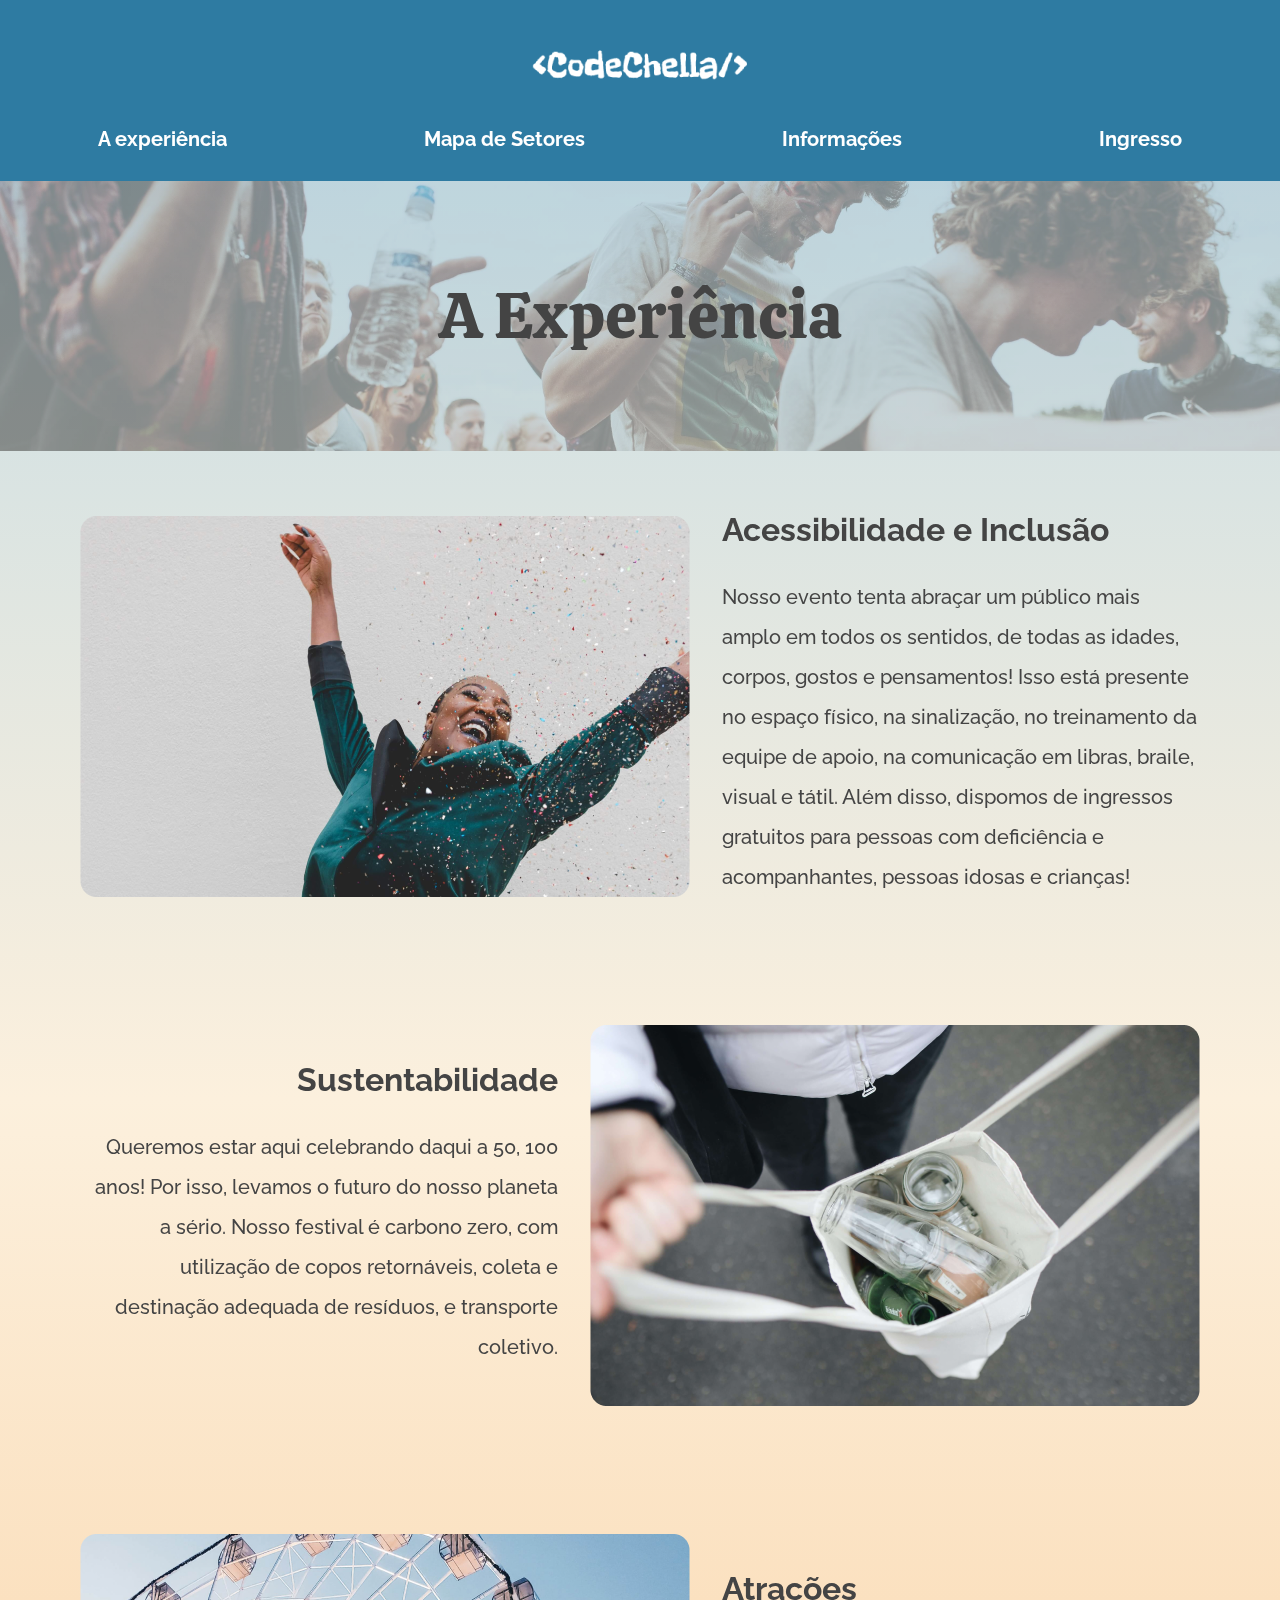
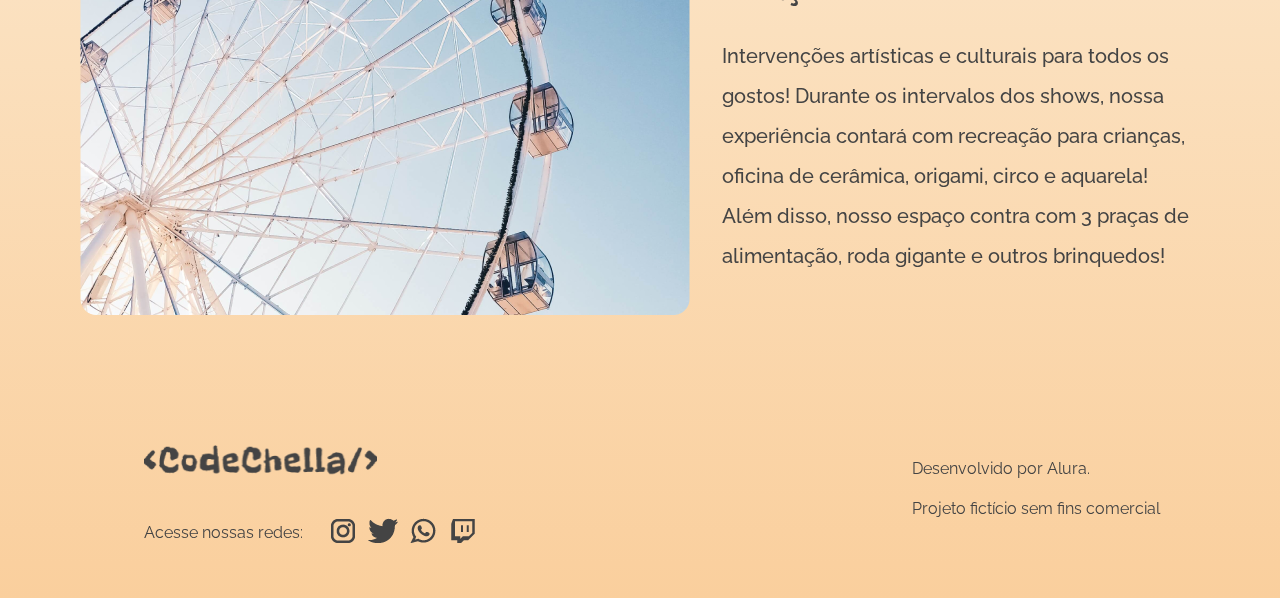
==== commit c006c6e5: "finaliza footer" ====
--- a/aexperiencia.html
+++ b/aexperiencia.html
@@ -35,12 +35,13 @@
   <body>
     <header class="cabecalho">
       <nav class="container">
-        <a href="index.html"><img
-          src="./img/Logo1 1.png"
-          alt="Logo do CodeChella"
-          class="cabecalho__logo"
+        <a href="index.html"
+          ><img
+            src="./img/Logo1 1.png"
+            alt="Logo do CodeChella"
+            class="cabecalho__logo"
         /></a>
-        
+
         <div class="btn-group hidden">
           <button
             type="button"
@@ -51,75 +52,148 @@
           </button>
           <div class="dropdown-menu">
             <a href="aexperiencia.html" class="dropdown-item">A experiência</a>
-            <a href="mapadesetores.html" class="dropdown-item">Mapa de Setores</a>
-            <a href="#" class="dropdown-item">Informações</a>
-            <a href="#" class="dropdown-item">Ingresso</a>
+            <a href="mapadesetores.html" class="dropdown-item"
+              >Mapa de Setores</a
+            >
+            <a href="informacoes.html" class="dropdown-item">Informações</a>
+            <a href="formulario.html" class="dropdown-item">Ingresso</a>
           </div>
         </div>
         <ul class="cabecalho__lista active">
           <li class="cabecalho_item">
-            <a href="aexperiencia.html" class="cabecalho__item-link">A experiência</a>
-          </li>
-          <li class="cabecalho_item">
-            <a href="mapadesetores.html" class="cabecalho__item-link">Mapa de Setores</a>
-          </li>
-          <li class="cabecalho_item">
-            <a href="#" class="cabecalho__item-link">Informações</a>
-          </li>
-          <li class="cabecalho_item">
-            <a href="#" class="cabecalho__item-link">Ingresso</a>
+            <a href="aexperiencia.html" class="cabecalho__item-link"
+              >A experiência</a
+            >
+          </li>
+          <li class="cabecalho_item">
+            <a href="mapadesetores.html" class="cabecalho__item-link"
+              >Mapa de Setores</a
+            >
+          </li>
+          <li class="cabecalho_item">
+            <a href="informacoes.html" class="cabecalho__item-link"
+              >Informações</a
+            >
+          </li>
+          <li class="cabecalho_item">
+            <a href="formulario.html" class="cabecalho__item-link">Ingresso</a>
           </li>
         </ul>
       </nav>
     </header>
     <section class="bannerexperiencia">
-      <div class="bannerexperiencia__img" aria-label="Grupo de rapazes dançando"></div>
+      <div
+        class="bannerexperiencia__img"
+        aria-label="Grupo de rapazes dançando"
+      ></div>
       <h1 class="bannerexperiencia_titulo">A Experiência</h1>
-      <!-- <span class="banner__imagem"
-        ><img src="./img/AExperiencia/bannerExperiencia.png" alt="" class="banner__imagem-real banner__imagem-real360" />
-        <img src="./img/AExperiencia/bannerExperiencia768.png" alt="" class="banner__imagem-real banner__imagem-real768" />
-        <img src="./img/AExperiencia/bannerExperiencia1440.png" alt="" class="banner__imagem-real banner__imagem-real1440" /> -->
-
     </section>
     <main class="main">
       <div class="main__container main__container-esquerdo">
-        <img src="./img/AExperiencia/mulherFeliz.png" alt="Mulher feliz jogando confete" class="main__img360 main__img">
-        <img src="./img/AExperiencia/mulherfeliz768.png" alt="Mulher feliz jogando confete" class="main__img768 main__img">
+        <img
+          src="./img/AExperiencia/mulherFeliz.png"
+          alt="Mulher feliz jogando confete"
+          class="main__img360 main__img"
+        />
+        <img
+          src="./img/AExperiencia/mulherfeliz768.png"
+          alt="Mulher feliz jogando confete"
+          class="main__img768 main__img"
+        />
         <div class="main__texto">
-          <h4 class="main__titulo main__titulo-esquerdo">Acessibilidade e Inclusão</h4>
-          <p class="main__conteudo main__conteudo-esquerdo">Nosso evento tenta abraçar um público mais amplo em todos os sentidos, de todas as idades, corpos, gostos e pensamentos!  Isso está presente no  espaço físico, na sinalização, no treinamento da equipe de apoio, na comunicação em libras, braile, visual e tátil. Além disso, dispomos de ingressos gratuitos para pessoas com deficiência e acompanhantes, pessoas idosas e crianças!</p>
+          <h4 class="main__titulo main__titulo-esquerdo">
+            Acessibilidade e Inclusão
+          </h4>
+          <p class="main__conteudo main__conteudo-esquerdo">
+            Nosso evento tenta abraçar um público mais amplo em todos os
+            sentidos, de todas as idades, corpos, gostos e pensamentos! Isso
+            está presente no espaço físico, na sinalização, no treinamento da
+            equipe de apoio, na comunicação em libras, braile, visual e tátil.
+            Além disso, dispomos de ingressos gratuitos para pessoas com
+            deficiência e acompanhantes, pessoas idosas e crianças!
+          </p>
         </div>
       </div>
       <div class="main__container main__container-direito">
-        <img src="./img/AExperiencia/sustentabilidade.png" alt="Imagem de uma ecobag com garrafas de vidro" class="main__img360 main__img">
-        <img src="./img/AExperiencia/sustentabilidade768.png" alt="Imagem de uma ecobag com garrafas de vidro" class="main__img768 main__img">
+        <img
+          src="./img/AExperiencia/sustentabilidade.png"
+          alt="Imagem de uma ecobag com garrafas de vidro"
+          class="main__img360 main__img"
+        />
+        <img
+          src="./img/AExperiencia/sustentabilidade768.png"
+          alt="Imagem de uma ecobag com garrafas de vidro"
+          class="main__img768 main__img"
+        />
         <div class="main__texto">
           <h4 class="main__titulo main__titulo-direito">Sustentabilidade</h4>
-          <p class="main__conteudo main__conteudo-direito">Queremos estar aqui celebrando daqui a 50, 100 anos! Por isso, levamos o futuro do nosso planeta a sério. Nosso festival é carbono zero, com utilização de copos retornáveis, coleta e destinação adequada de resíduos, e transporte coletivo.</p>
+          <p class="main__conteudo main__conteudo-direito">
+            Queremos estar aqui celebrando daqui a 50, 100 anos! Por isso,
+            levamos o futuro do nosso planeta a sério. Nosso festival é carbono
+            zero, com utilização de copos retornáveis, coleta e destinação
+            adequada de resíduos, e transporte coletivo.
+          </p>
         </div>
       </div>
       <div class="main__container main__container-esquerdo">
-        <img src="./img/AExperiencia/rodagigante.png" alt="Imagem de uma roda gigante" class="main__img360 main__img">
-        <img src="./img/AExperiencia/rodagigante768.png" alt="Imagem de uma roda gigante" class="main__img768 main__img">
+        <img
+          src="./img/AExperiencia/rodagigante.png"
+          alt="Imagem de uma roda gigante"
+          class="main__img360 main__img"
+        />
+        <img
+          src="./img/AExperiencia/rodagigante768.png"
+          alt="Imagem de uma roda gigante"
+          class="main__img768 main__img"
+        />
         <div class="main__texto">
           <h4 class="main__titulo main__titulo-esquerdo">Atrações</h4>
-          <p class="main__conteudo main__conteudo-esquerdo">Intervenções artísticas e culturais para todos os gostos! Durante os intervalos dos shows, nossa experiência contará com recreação para crianças, oficina de cerâmica, origami, circo e aquarela! Além disso, nosso espaço contra com 3 praças de alimentação, roda gigante e outros brinquedos!</p>
+          <p class="main__conteudo main__conteudo-esquerdo">
+            Intervenções artísticas e culturais para todos os gostos! Durante os
+            intervalos dos shows, nossa experiência contará com recreação para
+            crianças, oficina de cerâmica, origami, circo e aquarela! Além
+            disso, nosso espaço contra com 3 praças de alimentação, roda gigante
+            e outros brinquedos!
+          </p>
         </div>
       </div>
     </main>
 
     <footer class="rodape">
-      <div class="rodape__container"> <img src="./img/Logo1 2.png" alt="logo" class="rodape__logo" />
-      <p class="rodape__texto">Acesse nossas redes:
-        <ul class="rodape__links">
-          <li><a href=""><img src="./img/Ícones redes socias-16.svg" alt=""></a></li>
-          <li><a href=""><img src="./img/Ícones redes socias-17.svg" alt=""></a></li>
-          <li><a href=""><img src="./img/Ícones redes socias-18.svg" alt=""></a></li>
-          <li><a href=""><img src="./img/Ícones redes socias-19.svg" alt=""></a></li>
-        </ul>
-      </p></div>
-     
-      <p class="rodape__desenvolvido">Desenvolvido por Alura. Projeto fictício sem fins comercial</p>
+      <div class="rodape__redes">
+        <div class="rodape__redes-container">
+          <img src="./img/Logo1 2.png" alt="logo" class="rodape__logo" />
+          <div class="redes-sociais">
+            <p class="rodape__texto">Acesse nossas redes:</p>
+            <ul class="rodape__links">
+              <li>
+                <a href=""
+                  ><img src="./img/Ícones redes socias-16.svg" alt=""
+                /></a>
+              </li>
+              <li>
+                <a href=""
+                  ><img src="./img/Ícones redes socias-17.svg" alt=""
+                /></a>
+              </li>
+              <li>
+                <a href=""
+                  ><img src="./img/Ícones redes socias-18.svg" alt=""
+                /></a>
+              </li>
+              <li>
+                <a href=""
+                  ><img src="./img/Ícones redes socias-19.svg" alt=""
+                /></a>
+              </li>
+            </ul>
+          </div>
+        </div>
+        <!-- <p class="rodape__desenvolvido">Desenvolvido por Alura. Projeto fictício sem fins comercial</p> -->
+      </div>
+      <p class="rodape__desenvolvido">
+        Desenvolvido por Alura.<br />Projeto fictício sem fins comercial
+      </p>
     </footer>
     <script
       src="https://cdn.jsdelivr.net/npm/bootstrap@5.2.3/dist/js/bootstrap.bundle.min.js"
